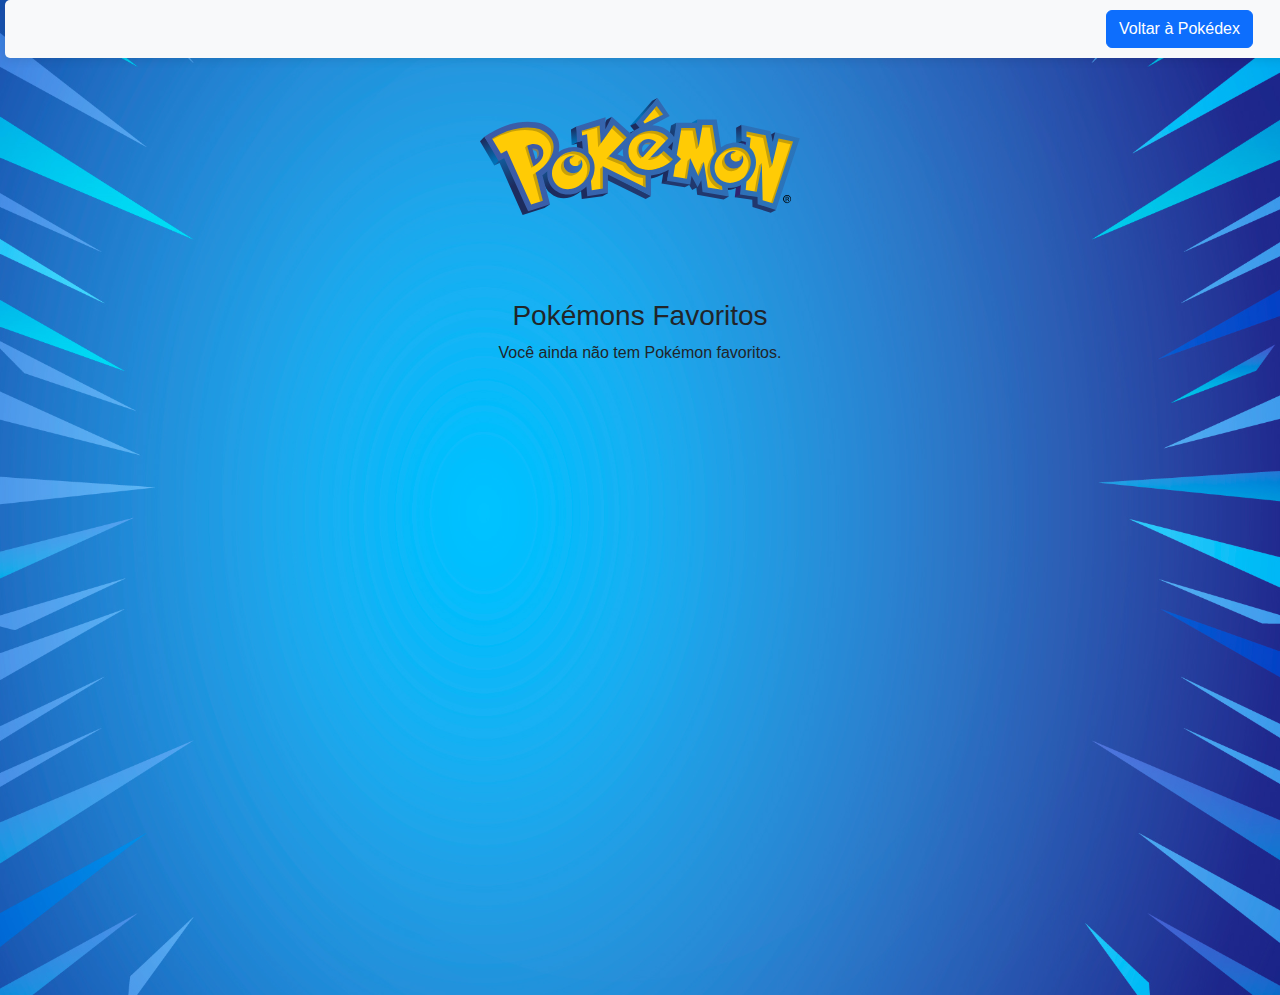
==== favoritos.html @ aab299a3 "Favoritos adicionado" ====
<!DOCTYPE html>
<html lang="pt-BR">

<head>
    <meta charset="UTF-8">
    <meta name="viewport" content="width=device-width, initial-scale=1.0">
    <title>Pokémons Favoritos</title>
    <link rel="icon" href="src/assets/images/Poké_Ball_icon.svg" type="image/x-icon">
    <link href="https://cdn.jsdelivr.net/npm/bootstrap@5.0.2/dist/css/bootstrap.min.css" rel="stylesheet">
    <link href="https://cdn.jsdelivr.net/npm/bootstrap-icons/font/bootstrap-icons.css" rel="stylesheet">
    <link rel="stylesheet" href="src/css/styles.css">
    <link rel="stylesheet" href="src/css/favoritos.css">
</head>
<body>
    <nav class="navbar navbar-expand-lg bg-body-tertiary">
        <div class="container-fluid">
            <div class="ms-auto">
                <a class="btn btn-primary" href="index.html">Voltar à Pokédex</a>
            </div>
        </div>
    </nav>
    <header>
        <img class="pok_image" src="src/assets/images/pokemon-title.svg" alt="Logo Pokemon">
    </header>
    <main>
        <div class="container mt-4" id="pokemon-list-favorites">
            <h3 class="text-center">Pokémons Favoritos</h3>
            <div class="row" id="favorites-container">
                <!-- Pokémon Favoritos serão carregados aqui -->
            </div>
        </div>
    </main>

    <script src="src/js/favoritos.js"></script>
</body>

</html>
---- src/css/styles.css ----
/* Ajuste do main para garantir que o conteúdo seja exibido sem cortar */
main {
    min-height: calc(100vh - 160px);
    padding: 20px;
}

/* Estilo do corpo da página */
body {
    display: flex;
    flex-direction: column;
    align-items: center;
    row-gap: 40px;
    background: linear-gradient(to bottom, #000000, #5b78cf); /* Degradê de azul */
    margin: 0;
    padding: 0;
    font-family: Arial, sans-serif;
    background-image: url('../imagem/fundo_virado.jpg');
    background-size: cover;
    background-position: center;
    background-repeat: no-repeat;
    
}

/* Ajuste do container de cards para ficar alinhado */
.wrapper-content {
    display: flex;
    justify-content: center;
    gap: 20px;
    flex-wrap: wrap;
    padding: 20px;
    max-width: 1200px;
    width: 100%;
}

/* Ajuste da barra de pesquisa para centralizá-la */
.search-container {
    display: flex;
    justify-content: center;
    align-items: center;
    margin-bottom: 20px;
    gap: 10px; /* Espaçamento entre o campo e o botão */
}

/* Input da pesquisa */
#pokemon-search {
    max-width: 300px;
    width: 100%;
    padding: 7px;
    border-radius: 15px;
    border: 1px solid #102983;
    font-size: 1rem;
    flex: 1; /* Faz o input ocupar o máximo de espaço possível */
}

/* Botão de busca */
#search-button {
    padding: 7px;
    border: none;
    border-radius: 8px;
    background-color: #000000;
    color: #fff;
    font-size: 1rem;
    cursor: pointer;
    transition: background-color 0.3s;
    flex: 0 0 100px; /* Define uma largura fixa para o botão */
}

/* Efeito de hover no botão */
#search-button:hover {
    background-color: #ecd90a;
}

/* Garantir que o header tenha um espaçamento inferior */
.header-content {
    display: flex;
    justify-content: space-between; /* Para alinhar itens nas extremidades */
    align-items: center; /* Para centralizar verticalmente */
    padding: 10px; /* Ajuste o espaçamento conforme necessário */
}

.header-logo {
    max-width: 25vw;
}

/* Estilo do overlay do modal */
.modal-overlay {
    position: fixed;
    top: 0;
    left: 0;
    width: 100%;
    height: 100%;
    background-color: rgba(0, 0, 0, 0.7);
    display: flex;
    justify-content: center;
    align-items: center;
    z-index: 1000;
}

/* Estilo do conteúdo do modal */
.modal-content {
    background-color: white;
    padding: 20px;
    border-radius: 8px;
    width: 80%;
    max-width: 500px;
    position: relative;
}

/* Botão de fechar o modal */
.close {
    position: absolute;
    top: 10px;
    right: 10px;
    font-size: 24px;
    cursor: pointer;
}

/* Removido: Botões de navegação */
.navbar {
    width: 100%;
    padding-left: 0; /* Remove padding se houver */
    padding-right: 0; /* Remove padding se houver */
    background-color: #FFCB05;  /* Cor de fundo amarelo */
    color: #003A70;  /* Texto em azul escuro */
    border-radius: 5px;
    padding: 10px 20px;  /* Espaçamento interno para o botão */
    text-decoration: none;  /* Remove sublinhado */
    font-weight: bold;
    font-size: 18px;
    transition: background-color 0.3s ease, color 0.3s ease;  /* Efeitos de transição */
    margin-left: 10px;  /* Adiciona um pequeno espaçamento à esquerda */
}
.navbar-nav .nav-link:hover {
   /* color: yellow !important; /* Altera a cor do texto para amarelo ao passar o mouse */
    background-color: #FFCB05;  /* Cor de fundo amarelo */
    color: #003A70;  /* Texto em azul escuro */
    border-radius: 5px;
    padding: 10px 20px;  /* Espaçamento interno para o botão */
    text-decoration: none;  /* Remove sublinhado */
    font-weight: bold;
    font-size: 18px;
    transition: background-color 0.3s ease, color 0.3s ease;  /* Efeitos de transição */
    margin-left: 10px;  /* Adiciona um pequeno espaçamento à esquerda */
}

footer {
    width: 100%;
    font-size: 14px;
    font-family: Arial, Helvetica, sans-serif;
}
/* Cards */
.card {
    border: 1px solid #ddd; /* Borda suave */
    border-radius: 10px; /* Borda arredondada */
    box-shadow: 0 4px 8px rgba(0, 0, 0, 0.1); /* Sombra suave */
    transition: transform 0.2s, box-shadow 0.2s; /* Animação para efeito ao passar o mouse */
    background-color: white;
    padding: 20px;
    margin: 20px;
    text-align: center; /* Centraliza o conteúdo */
    max-width: 250px; /* Largura máxima dos cards */
}

/* Efeito de hover nos cards */
.card:hover {
    transform: translateY(-10px); /* Card sobe levemente */
    box-shadow: 0 8px 16px rgba(0, 0, 0, 0.2); /* Sombra mais forte */
}

/* Imagem dos Pokémons */
.card img {
    width: 100px; /* Tamanho padrão da imagem */
    height: auto;
    margin-bottom: 15px;
}

/* Título do Pokémon */
.card h5 {
    font-size: 20px;
    font-weight: bold;
    color: #333;
}

/* Descrição do Pokémon */
.card p {
    font-size: 14px;
    color: #666;
    margin-bottom: 20px;
}

/* Botão "Ver mais" */
.card a {
    background-color: #007bff; /* Cor do botão */
    color: white;
    border: none;
    border-radius: 5px;
    padding: 10px 15px;
    cursor: pointer;
    font-size: 14px;
    transition: background-color 0.2s;
    text-decoration: none;
}

.card a:hover {
    background-color: #0056b3; /* Cor do botão ao passar o mouse */
}

/* Responsividade */
@media (max-width: 768px) {
    .card {
        max-width: 100%; /* Em telas menores, os cards ocupam toda a largura */
    }
}
/* Barra de navegação principal */
.navbar {
    display: flex;
    justify-content: space-between;
    align-items: center;
    padding: 10px 20px;
    background-color: #003A70; /* Azul Escuro */
    color: #FFFFFF; /* Texto branco */
    position: sticky;
    top: 0;
    width: 100%;
    z-index: 1000;
    box-shadow: 0 2px 10px rgba(0, 0, 0, 0.1); /* Sombra suave */
}

/* Logo / Título da barra */
.navbar-brand a {
    font-size: 24px;
    font-weight: bold;
    color: #FFCB05; /* Amarelo Vibrante */
    text-decoration: none;
}

/* Links do menu */
.navbar-menu {
    list-style: none;
    display: flex;
    gap: 20px;
    
}

.navbar-menu li {
    list-style: none;
}

.navbar-menu a {
    text-decoration: none;
    color: #FFFFFF; /* Texto branco */
    font-size: 18px;
    padding: 8px 12px;
    transition: color 0.3s, background-color 0.3s;
    
}

.navbar-menu a:hover {
    background-color: #FFCB05; /* Amarelo vibrante ao passar o mouse */
    color: #003A70; /* Azul Escuro */
    border-radius: 5px;
}

/* Link ativo */
.navbar-menu .active {
    background-color: #FFCB05;
    color: #003A70;
    border-radius: 5px;
}
.nav_fav{
    background-color: #FFCB05;
    color: #003A70;
    border-radius: 5px;
}


/* Botão de toggle para o menu em mobile */
.navbar-toggle {
    display: none; /* Inicialmente escondido */
    cursor: pointer;
}

.navbar-toggle-icon {
    width: 30px;
    height: 3px;
    background-color: #FFF;
    display: block;
    margin: 6px 0;
    transition: all 0.3s ease;
}

/* Responsividade */
@media (max-width: 768px) {
    .navbar-menu {
        position: absolute;
        top: 60px;
        right: 0;
        background-color: #003A70;
        width: 100%;
        height: 100vh;
        flex-direction: column;
        align-items: center;
        justify-content: space-around;
        display: none; /* Escondido até ser aberto pelo toggle */
    }

    .navbar-toggle {
        display: block;
    }

    /* Mostrar o menu quando a classe 'open' for adicionada */
    .navbar-menu.open {
        display: flex;
    }
}
/* Estilo do botão "Favoritos" */
.nav_fav {
    background-color: #FFCB05;  /* Cor de fundo amarelo */
    color: #003A70;  /* Texto em azul escuro */
    border-radius: 5px;
    padding: 10px 20px;  /* Espaçamento interno para o botão */
    text-decoration: none;  /* Remove sublinhado */
    font-weight: bold;
    font-size: 18px;
    transition: background-color 0.3s ease, color 0.3s ease;  /* Efeitos de transição */
    margin-left: 10px;  /* Adiciona um pequeno espaçamento à esquerda */
}

.nav_fav:hover {
    background-color: #003A70;  /* Cor de fundo ao passar o mouse */
    color: #FFCB05;  /* Texto em amarelo ao passar o mouse */
}
---- src/css/favoritos.css ----
.pok_image{
    max-width: 25vw;
    
   
    
}
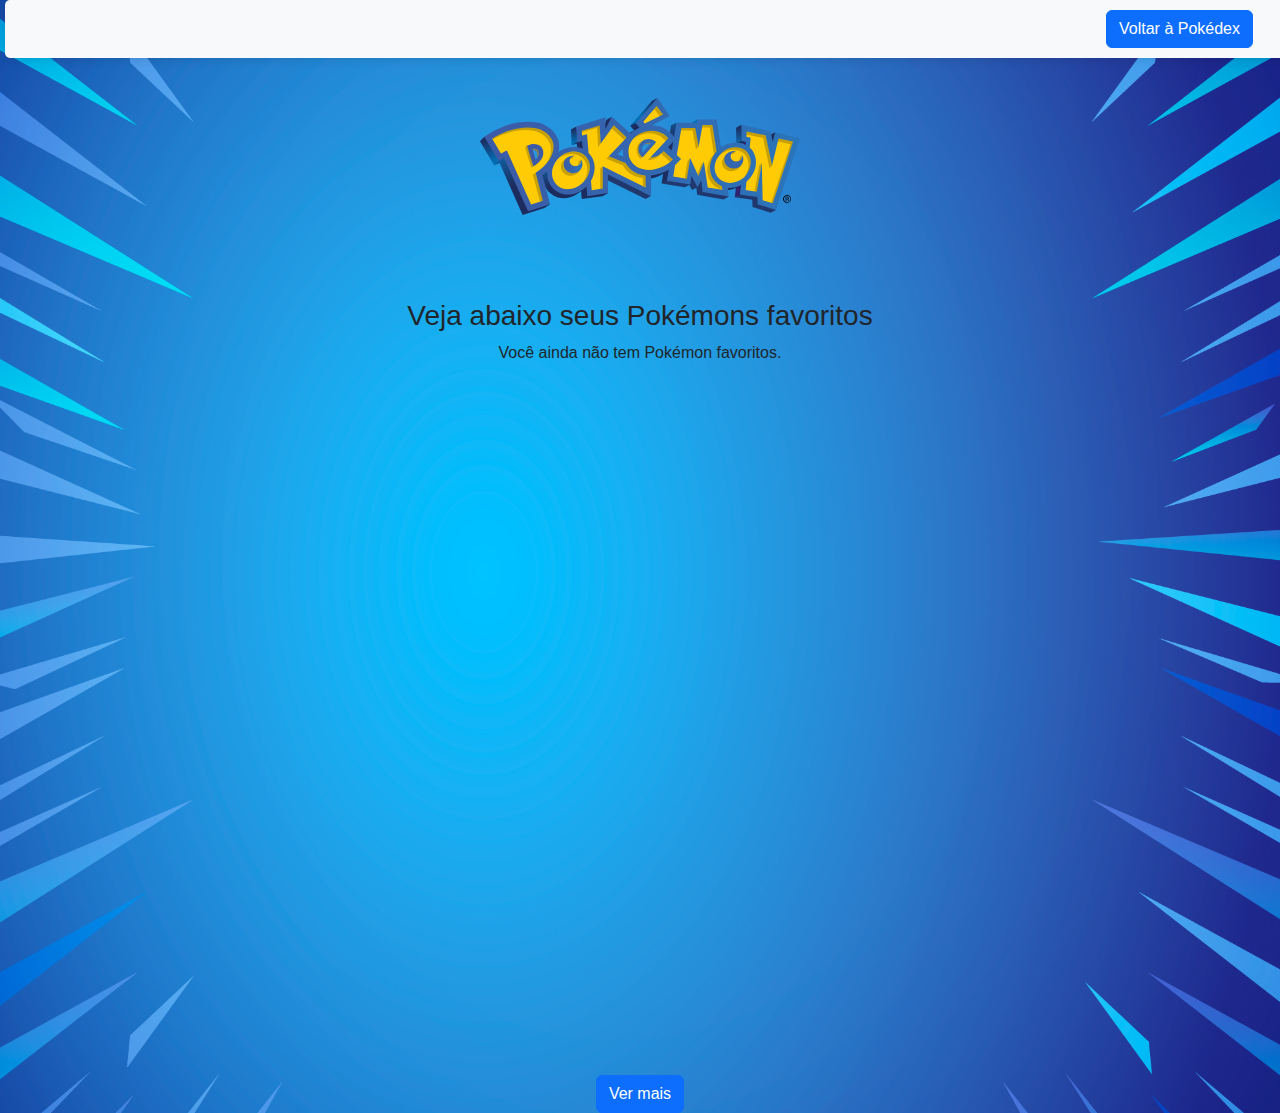
==== commit a3c8ac60: "novo começo" ====
--- a/favoritos.html
+++ b/favoritos.html
@@ -10,6 +10,7 @@
     <link href="https://cdn.jsdelivr.net/npm/bootstrap-icons/font/bootstrap-icons.css" rel="stylesheet">
     <link rel="stylesheet" href="src/css/styles.css">
     <link rel="stylesheet" href="src/css/favoritos.css">
+    
 </head>
 <body>
     <nav class="navbar navbar-expand-lg bg-body-tertiary">
@@ -24,7 +25,7 @@
     </header>
     <main>
         <div class="container mt-4" id="pokemon-list-favorites">
-            <h3 class="text-center">Pokémons Favoritos</h3>
+            <h3 class="text-center">Veja abaixo seus Pokémons favoritos</h3>
             <div class="row" id="favorites-container">
                 <!-- Pokémon Favoritos serão carregados aqui -->
             </div>
@@ -33,5 +34,10 @@
 
     <script src="src/js/favoritos.js"></script>
 </body>
+<div id="pokemon-details" class="pokemon-details-container">
+    <!-- As informações detalhadas do Pokémon serão injetadas aqui -->
+</div>
+<button class="btn btn-primary" onclick="searchPokemon(1)">Ver mais</button> <!-- ID de Bulbasaur -->
+
 
 </html>
--- a/src/css/favoritos.css
+++ b/src/css/favoritos.css
@@ -1,6 +1,13 @@
 .pok_image{
     max-width: 25vw;
     
-   
+    .pokemon-details-container {
+        margin-top: 20px;
+        padding: 20px;
+        border: 1px solid #ddd;
+        border-radius: 8px;
+        background-color: #f9f9f9;
+    }
+    
     
 }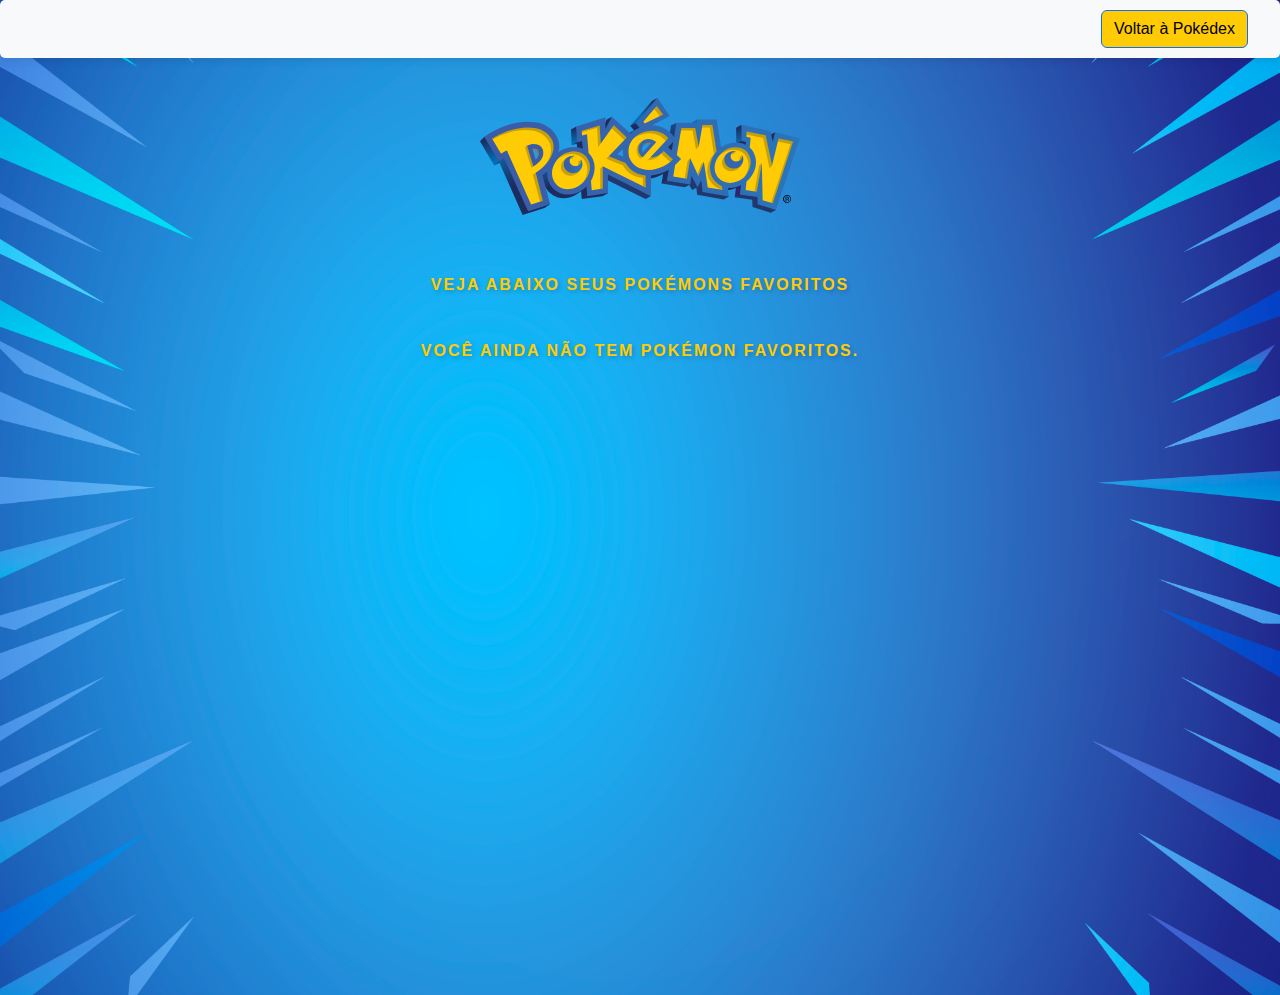
==== commit 6c526a77: "final" ====
--- a/favoritos.html
+++ b/favoritos.html
@@ -23,21 +23,30 @@
     <header>
         <img class="pok_image" src="src/assets/images/pokemon-title.svg" alt="Logo Pokemon">
     </header>
+    <div id="pokemon-modal" class="modal-overlay d-none">
+        <div class="modal-content">
+            <span id="close-modal" class="close">&times;</span> 
+            <div id="modal-body">
+                <!-- Os detalhes do Pokémon serão carregados aqui -->
+            </div>
+        </div>
+    </div>
     <main>
-        <div class="container mt-4" id="pokemon-list-favorites">
+        <!-- <div class="container mt-4" id="pokemon-list-favorites">
             <h3 class="text-center">Veja abaixo seus Pokémons favoritos</h3>
             <div class="row" id="favorites-container">
-                <!-- Pokémon Favoritos serão carregados aqui -->
+                 Pokémon Favoritos serão carregados aqui
             </div>
+        </div> -->
+        <h3 class="text-center">Veja abaixo seus Pokémons favoritos</h3>
+        <div class="wrapper-content mt-4" id="favorites-container"></div>
+            <!-- Aqui são carregados os cards dos Pokémon -->
         </div>
     </main>
-
     <script src="src/js/favoritos.js"></script>
+    
 </body>
-<div id="pokemon-details" class="pokemon-details-container">
-    <!-- As informações detalhadas do Pokémon serão injetadas aqui -->
-</div>
-<button class="btn btn-primary" onclick="searchPokemon(1)">Ver mais</button> <!-- ID de Bulbasaur -->
+<!--<button class="btn btn-primary" onclick="searchPokemon(1)">Ver mais</button> ID de Bulbasaur -->
 
 
 </html>
--- a/src/css/styles.css
+++ b/src/css/styles.css
@@ -128,7 +128,7 @@
     font-weight: bold;
     font-size: 18px;
     transition: background-color 0.3s ease, color 0.3s ease;  /* Efeitos de transição */
-    margin-left: 10px;  /* Adiciona um pequeno espaçamento à esquerda */
+   
 }
 .navbar-nav .nav-link:hover {
    /* color: yellow !important; /* Altera a cor do texto para amarelo ao passar o mouse */
@@ -141,6 +141,7 @@
     font-size: 18px;
     transition: background-color 0.3s ease, color 0.3s ease;  /* Efeitos de transição */
     margin-left: 10px;  /* Adiciona um pequeno espaçamento à esquerda */
+    margin-top: 5px;
 }
 
 footer {
@@ -194,11 +195,18 @@
     color: white;
     border: none;
     border-radius: 5px;
-    padding: 10px 15px;
+    padding: 10px 15px ;
     cursor: pointer;
     font-size: 14px;
     transition: background-color 0.2s;
     text-decoration: none;
+    
+}
+
+@media (width < 770px) {
+    .favoritar{
+        margin-left: 8px;
+    }        
 }
 
 .card a:hover {
@@ -278,6 +286,7 @@
 .navbar-toggle {
     display: none; /* Inicialmente escondido */
     cursor: pointer;
+    
 }
 
 .navbar-toggle-icon {
@@ -285,7 +294,7 @@
     height: 3px;
     background-color: #FFF;
     display: block;
-    margin: 6px 0;
+    margin: 6px 0 5px;
     transition: all 0.3s ease;
 }
 
@@ -330,3 +339,46 @@
     background-color: #003A70;  /* Cor de fundo ao passar o mouse */
     color: #FFCB05;  /* Texto em amarelo ao passar o mouse */
 }
+#loading {
+    display: flex;
+    justify-content: center;
+    align-items: center;
+    gap: 10px;
+    font-size: 1.5rem;
+    color: white;
+    min-height: 100vh;
+    background-color: rgba(0, 0, 0, 0.7);
+}
+
+#loading h1 {
+    animation: fadeIn 2s infinite;
+}
+
+/* Animação de fade-in */
+@keyframes fadeIn {
+    0% {
+        opacity: 0;
+    }
+    50% {
+        opacity: 0.7;
+    }
+    100% {
+        opacity: 1;
+    }
+}
+.nav-link-custom {
+    color: #FFCB05;
+    margin-top: 5px;
+}
+.navbar-light .navbar-toggler{
+    background-color: #FFCB05;
+    border-color:#FFCB05;
+}
+
+.navbar-light .navbar-nav .nav-link.nav-link-custom{
+    color: #FFCB05;
+}
+.navbar-toggler{
+    color: #FFCB05;
+    background-color: #FFCB05;
+}--- a/src/css/favoritos.css
+++ b/src/css/favoritos.css
@@ -10,4 +10,30 @@
     }
     
     
-}+}
+
+.btn-primary{
+    color: #000000;
+    background-color: #FFCB05;
+
+    &:hover {
+        color: #000000;
+        background-color: #FFCB05;
+    }
+}
+.text-center {
+    font-size: 1rem; /* Tamanho maior para destacar */
+    font-weight: 700; /* Negrito */
+    color: #FFCB05; /* Cor laranja, combinando com tema Pokémon */
+    text-transform: uppercase; /* Deixa o texto em maiúsculas */
+    letter-spacing: 2px; /* Espaçamento entre as letras */
+    margin-bottom: 20px; /* Distância entre o título e o conteúdo abaixo */
+    text-shadow: 2px 2px 4px rgba(0, 0, 0, 0.2); /* Sombra no texto */
+}
+
+/* Responsividade: ajusta o tamanho da fonte para telas menores */
+@media (max-width: 768px) {
+    .text-center {
+        font-size: 1.5rem; /* Menor em telas pequenas */
+    }
+}
